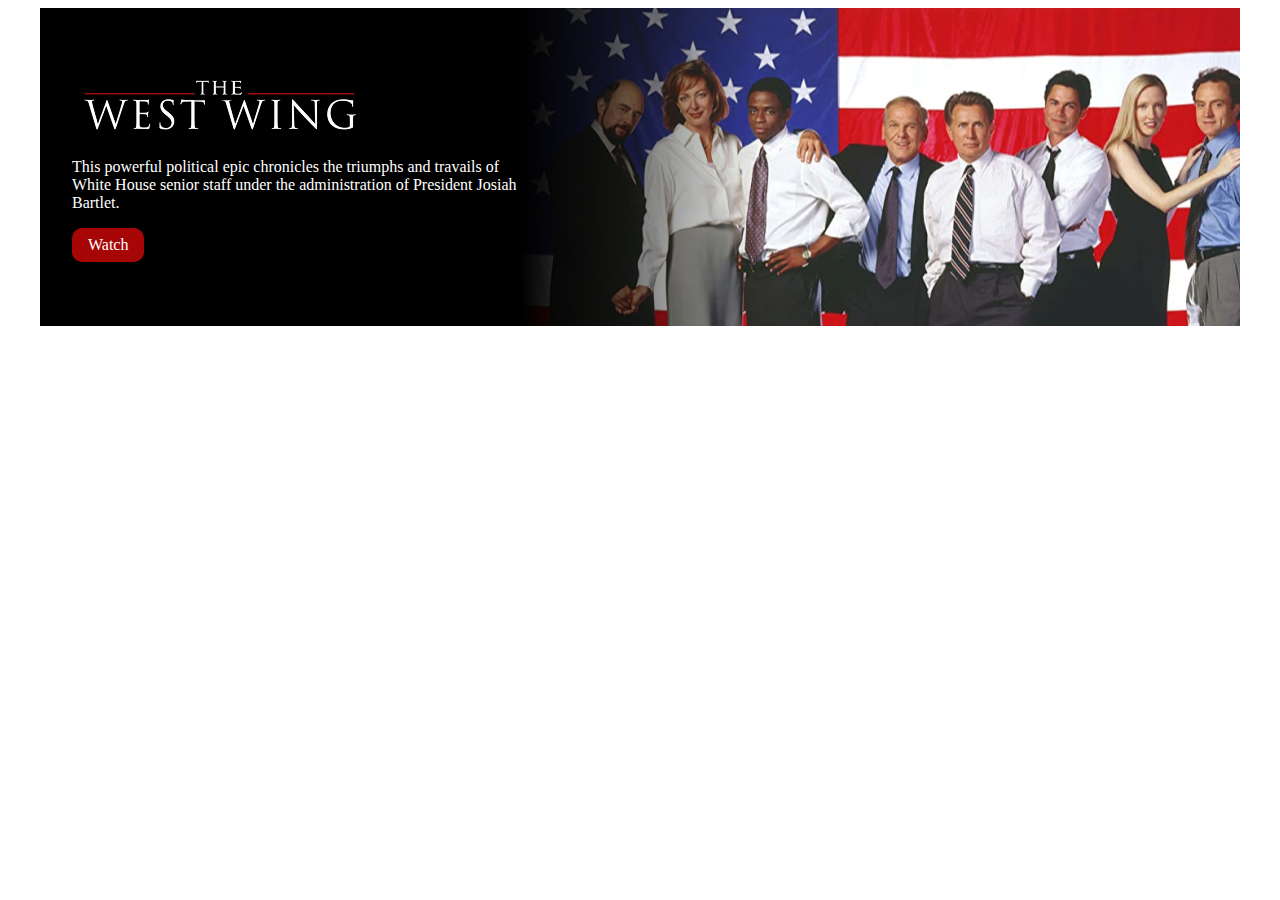
==== midterm/index.html @ a34ad66c "up" ====
<!DOCTYPE html>
<html lang="en">
<head>
    <meta charset="UTF-8">
    <meta name="viewport" content="width=device-width, initial-scale=1.0">
    <title>The West Wing</title>
    <link rel="stylesheet" href="style.css">
</head>
<body>
    <div id="wrapper">
        <header>

            <div class="banner-text">
                <img src="images/TheWestWing-logo.png" alt="The West Wing">
                <p>This powerful political epic chronicles the triumphs and travails of White House senior staff under the administration of President Josiah Bartlet.</p>
                <a href="#" class="btn">Watch</a>
            </div>

        </header>

        <nav>

        </nav>

        <main>

        </main>

        <footer>

        </footer>



    </div>
    
</body>
</html>
---- midterm/style.css ----
body{
}

#wrapper{

    width:1200px;
    margin-left: auto;
    margin-right: auto;
    background-color: blanchedalmond;

}

header{
    padding: 4em 2em;
    background:
    linear-gradient(90deg, #000 0%, #000 40%, rgba(0, 0, 0, 0.00) 60%, rgba(0, 0, 0, 0.00) 100%),
    url("images/westwing-cast.jpg") no-repeat right,
    #000;
}


.banner-text{
    color:#fff;
    width:40%;
}

.btn{
    color:#fff;
    background-color: rgb(167, 6, 6);
    text-decoration: none;
    padding: 0.5em 1em;
    border-radius: 10px;
    display:inline-block;
}
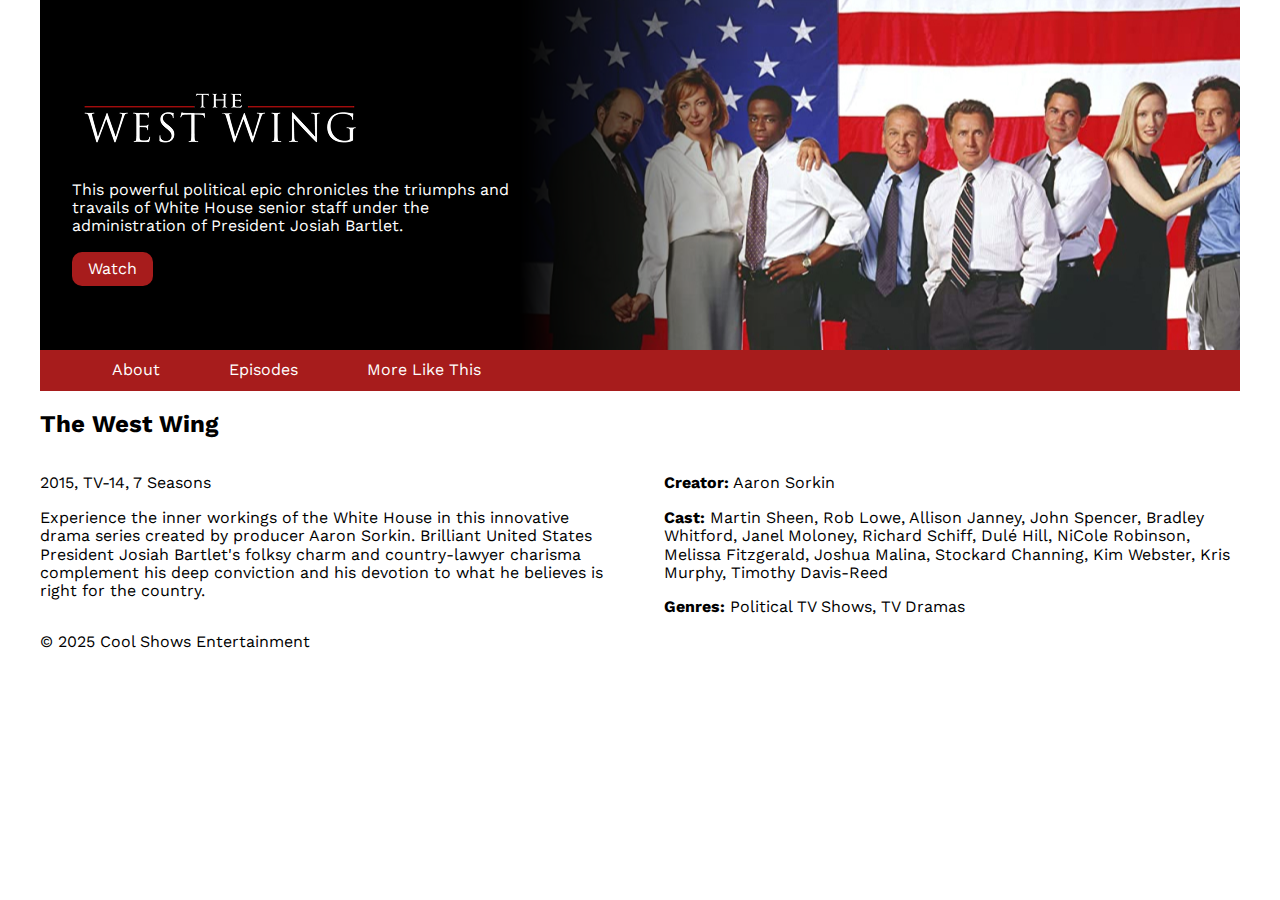
==== commit 4ecfb75e: "up" ====
--- a/midterm/index.html
+++ b/midterm/index.html
@@ -4,6 +4,7 @@
     <meta charset="UTF-8">
     <meta name="viewport" content="width=device-width, initial-scale=1.0">
     <title>The West Wing</title>
+    <link rel="stylesheet" href="modern-normalize.css">
     <link rel="stylesheet" href="style.css">
 </head>
 <body>
@@ -11,7 +12,7 @@
         <header>
 
             <div class="banner-text">
-                <img src="images/TheWestWing-logo.png" alt="The West Wing">
+                <h1><img src="images/TheWestWing-logo.png" alt="The West Wing"></h1>
                 <p>This powerful political epic chronicles the triumphs and travails of White House senior staff under the administration of President Josiah Bartlet.</p>
                 <a href="#" class="btn">Watch</a>
             </div>
@@ -19,15 +20,35 @@
         </header>
 
         <nav>
-
+            <ul>
+                <li><a href="index.html">About</a></li>
+                <li><a href="episodes.html">Episodes</a></li>
+                <li><a href="#">More Like This</a></li>
+            </ul>
         </nav>
 
         <main>
+            
+            <h2>The West Wing</h2>
 
+            <div class="col">
+                <p>2015, TV-14, 7 Seasons</p>
+                <p>Experience the inner workings of the White House in this innovative drama series created by producer Aaron Sorkin. Brilliant United States President Josiah Bartlet's folksy charm and country-lawyer charisma complement his deep conviction and his devotion to what he believes is right for the country.</p>
+            </div>
+
+            <div class="col">
+
+                <p><strong>Creator:</strong> Aaron Sorkin</p>
+
+                <p><strong>Cast:</strong> Martin Sheen, Rob Lowe, Allison Janney, John Spencer, Bradley Whitford, Janel Moloney, Richard Schiff, Dulé Hill, NiCole Robinson, Melissa Fitzgerald, Joshua Malina, Stockard Channing, Kim Webster, Kris Murphy, Timothy Davis-Reed</p>
+
+                <p><strong>Genres:</strong> Political TV Shows, TV Dramas</p>
+                
+            </div>
         </main>
 
         <footer>
-
+            <p>&copy; 2025 Cool Shows Entertainment</p>
         </footer>
 
 
--- a/midterm/style.css
+++ b/midterm/style.css
@@ -1,6 +1,13 @@
+@import url('https://fonts.googleapis.com/css2?family=Work+Sans:ital,wght@0,100..900;1,100..900&display=swap');
 
+/* *{
+    margin:0;
+    padding:0;
+    border:none;
+} */
 
 body{
+    font-family: "Work Sans", sans-serif;
 }
 
 #wrapper{
@@ -8,7 +15,6 @@
     width:1200px;
     margin-left: auto;
     margin-right: auto;
-    background-color: blanchedalmond;
 
 }
 
@@ -28,9 +34,47 @@
 
 .btn{
     color:#fff;
-    background-color: rgb(167, 6, 6);
+    background-color: #A71C1C;
     text-decoration: none;
     padding: 0.5em 1em;
     border-radius: 10px;
     display:inline-block;
+}
+
+nav{
+    background-color: #A71C1C;
+}
+
+nav ul{
+    margin:0;
+}
+
+nav li{
+    display:inline-block;
+}
+
+nav a{
+    display:inline-block;
+    padding:0.7em 2em;
+    color:#fff;
+    text-decoration: none;
+    
+}
+
+nav a:hover{
+    background-color:#631d1d;
+}
+
+.col{
+    float:left;
+    width:48%;
+    margin-right:4%;
+}
+
+.col:last-child{
+    margin-right: 0;
+}
+
+footer{
+    clear:both;
 }